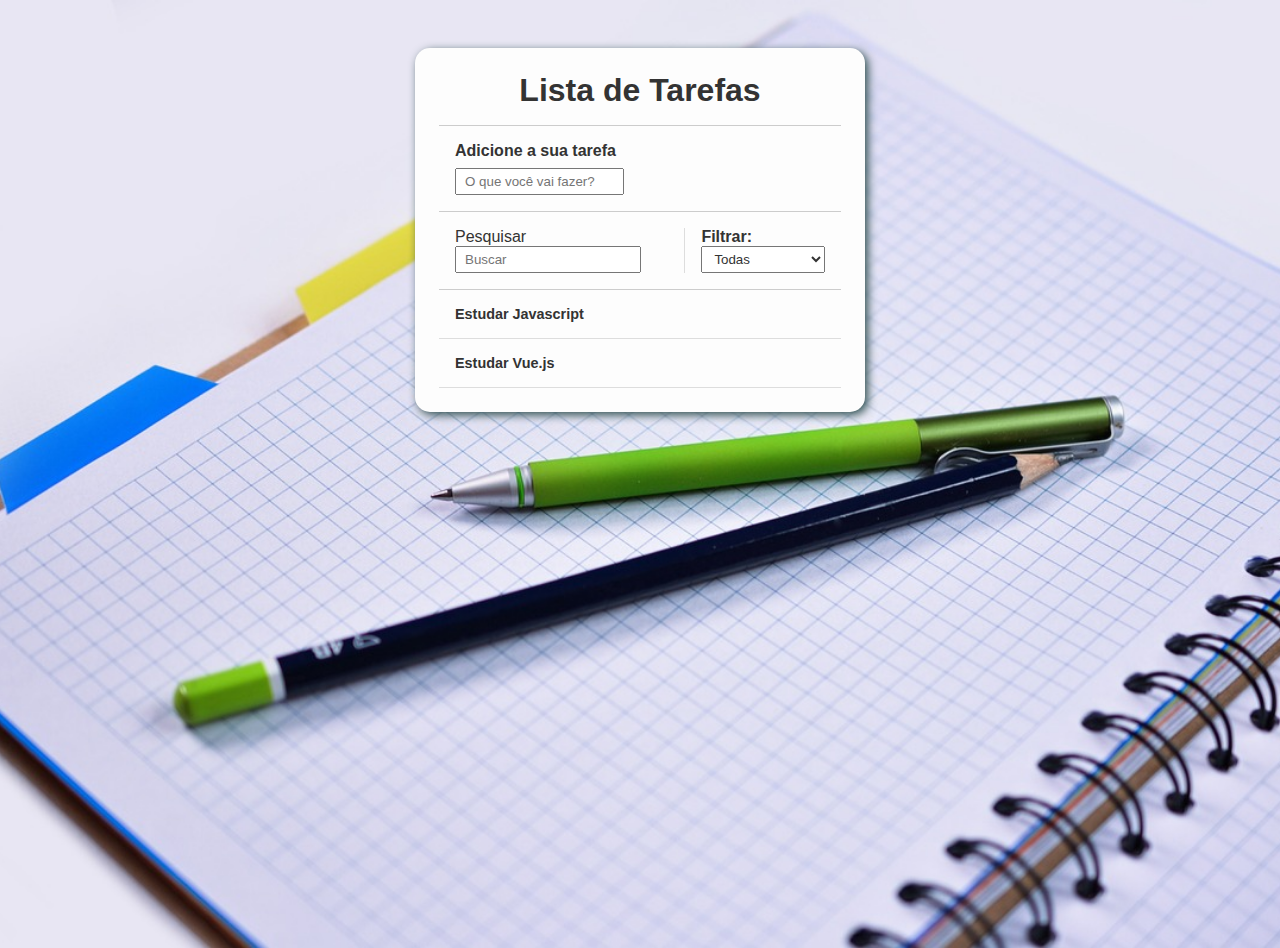
==== index.html @ a28a9c78 "feat: renaming index.html file" ====
<!DOCTYPE html>
<html lang="en">
<head>
    <meta charset="UTF-8">
    <meta name="viewport" content="width=device-width, initial-scale=1.0">
    <!--PROJECT'S CSS-->
    <link rel="stylesheet" href="./css/styles.css">
    <!--PROJECT'S JS-->
    <script src="./js/scripts.js" defer></script>
    <!--FONT AWESOME-->
    <link rel="stylesheet" 
          href="https://cdnjs.cloudflare.com/ajax/libs/font-awesome/6.5.1/css/all.min.css"
          integrity="sha512-DTOQO9RWCH3ppGqcWaEA1BIZOC6xxalwEsw9c2QQeAIftl+Vegovlnee1c9QX4TctnWMn13TZye+giMm8e2LwA=="
          crossorigin="anonymous" 
          referrerpolicy="no-referrer" />
    <title>To-Do List</title>
</head>
<body>
    <div class="todo-container">
        <header>
            <h1>Lista de Tarefas</h1>
        </header>
        <form id="todo-form">
            <p>Adicione a sua tarefa</p>
            <div class="form-control">
                <input type="text" id="todo-input" placeholder="O que você vai fazer?"/>
                <button type="submit">
                    <i class="fa-thin fa-plus"></i>
                </button>
            </div>
        </form>
        <form id="edit-form" class="hide">
            <p>Edite a sua Tarefa</p>
            <div class="form-control">
                <input type="text" id="edit-input" />
                <button type="submit">
                    <i class="fa-solid fa-check-double"></i>
                </button>
            </div>
            <button id="cancel-edit-btn"><span>Cancelar</span></button>
        </form>
        <!--DIV TOOLBAR (PORQUE VAI CONTER A PESQUISA E O FILTRO)-->
        <div id="toolbar">
            <div id="search">
                <p>Pesquisar</p>
                <div class="form-control">
                    <input type="text" id="search-input" placeholder="Buscar"/>
                    <button id="erase-button">
                        <i class="fa-solid fa-delete-left"></i>
                    </button>
                </div>
            </div>
            <div id="filter">
                <h4>Filtrar:</h4>
                <select id="select-filter">
                    <option value="all">Todas</option>
                    <option value="done">Feitas</option>
                    <option value="todo">A Fazer</option>
                </select>
            </div>
        </div>
        <div id="todo-list">
            <div class="todo">
                <h3>Estudar Javascript</h3>
                <button class="finish-todo">
                    <i class="fa-solid fa-check"></i>
                </button>
                <button class="edit-todo">
                    <i class="fa-solid fa-pen"></i>
                </button>
                <button class="remove-todo">
                    <i class="fa-solid fa-xmark"></i>
                </button>
            </div>
            <div class="todo">
                <h3>Estudar Vue.js</h3>
                <button class="finish-todo">
                    <i class="fa-solid fa-check"></i>
                </button>
                <button class="edit-todo">
                    <i class="fa-solid fa-pen"></i>
                </button>
                <button class="remove-todo">
                    <i class="fa-solid fa-xmark"></i>
                </button>
            </div>
        </div>
    </div>
</body>
</html>
---- css/styles.css ----
/* PARTE GERAL */
* {
    margin: 0;
    padding: 0;
    font-family: Helvetica;
    color: #333;
    box-sizing: border-box;
}

body {
    position: relative;
    background-image: url("../img/background_image.jpg");
    background-position: center;
    background-size: cover;
    background-repeat: no-repeat;
    width: 100vw;
    height: 100vh;
}

button {
    background-color: #FDFDFD;
    color: #102F5E;
    border: #102F5E;
    padding: .3rem .6rem;
    font-size: 1rem;
    cursor: pointer;
    display: flex;
    justify-content: center;
    align-items: center;
    transition: .4s all;
}

button:hover {
    background-color: #102F5E;
}

button:hover > i {
    color: #FFF;
}

button i {
    color: #102F5E;
    font-weight: bold;
    pointer-events: none; // PARA O ÍCONE DO BOTÃO NÃO "FICAR NA FRENTE" EM CASO DE CLIQUE NO ELEMENTO BUTTON.
}

input, select {
    padding: .25rem .5rem;
}

.hide {
    display: none;
}

/****************************
*********TODO HEADER*********
****************************/

.todo-container {
    max-width: 450px;
    margin: 3rem auto;
    background-color: #FDFDFD;
    padding: 1.5rem;
    border-radius: 15px;
    box-shadow: 3px 3px 10px darkslategrey;
}

.todo-container header {
    text-align: center;
    padding: 0 1rem 1rem;
    border-bottom: 1px solid #ccc;
}


/****************************
**********TODO FORM**********
****************************/

#todo-form, #edit-form {
    padding: 1rem;
    border-bottom: 1px solid #CCC;
}

#todo-form p,
#edit-form p {
    margin-bottom: .5rem;
    font-weight: bold;
}

.form-control {
    display: flex;
}

.form-control input {
    margin-right: .3rem;
}

#cancel-edit-btn {
    margin-top: 1rem;
}

#cancel-edit-btn span{
    color: #102F5E;
    font-weight: bold;
}

#cancel-edit-btn:hover span {
    color: #FFF;
}


/*****************************
*********TO DO TOOLBAR********
*****************************/

#toolbar {
    padding: 1rem;
    border-bottom: 1px solid #CCC;
    display: flex;
    
}

#toobar h4 {
    margin-bottom: .5rem;
}

#search {
    border-right: 1px solid #DDD;
    padding-right: 1rem;
    margin-right: 1rem;
    width: 65%;
    display: flex;
    flex-direction: column;
}

#search form {
    display: flex;
}

#search input {
    width: 100%;
    margin-right: .5rem;
}

#filter {
    width: 35%;
    display: flex;
    flex-direction: column;
}

#select-filter {
    flex: 1;
}

/********************************
***********TODO LIST*************
********************************/

.todo-list {
    display: flex;
    flex-direction: column;
}

.todo {
    display: flex;
    justify-content: center;
    align-items: center;
    padding: 1rem;
    border-bottom: 1px solid #DDD;
    transition: .3s;
}

.todo h3 {
    flex: 1;
    font-size: .9rem;
}

.todo button {
    margin-left: .4rem;
}

.done {
    background-color: #395169;
    opacity: .4;
}

.done h3 {
    color: #FFF;
    text-decoration: line-through;
    font-style: italic;
}

.done-btn {
    display: none;
}
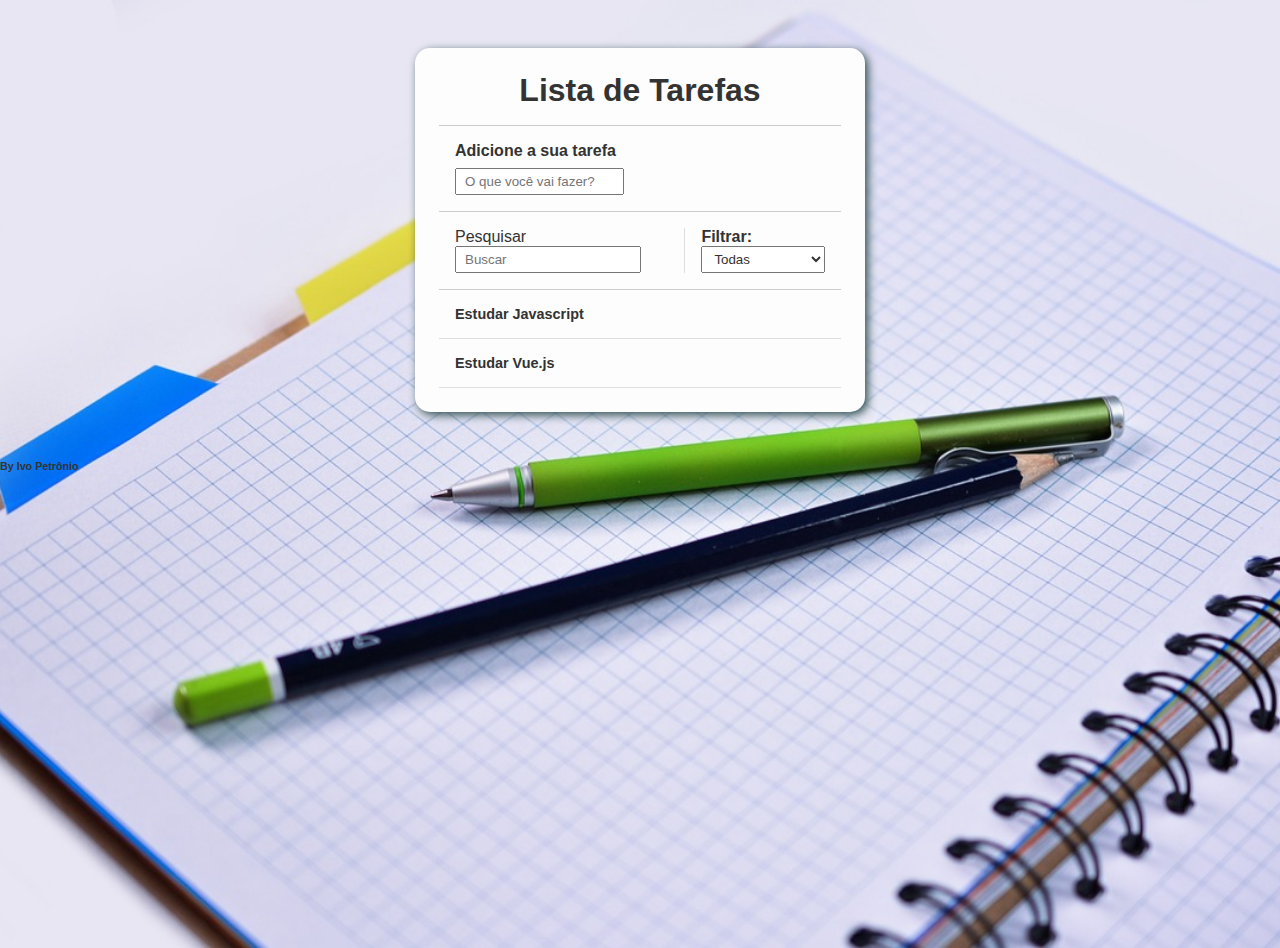
==== commit 4d50fe36: "feat: adding footer to index.html" ====
--- a/index.html
+++ b/index.html
@@ -13,7 +13,7 @@
           integrity="sha512-DTOQO9RWCH3ppGqcWaEA1BIZOC6xxalwEsw9c2QQeAIftl+Vegovlnee1c9QX4TctnWMn13TZye+giMm8e2LwA=="
           crossorigin="anonymous" 
           referrerpolicy="no-referrer" />
-    <title>To-Do List</title>
+    <title>Lista de Tarefas</title>
 </head>
 <body>
     <div class="todo-container">
@@ -87,4 +87,7 @@
         </div>
     </div>
 </body>
-</html>+<footer>
+    <h6>By Ivo Petrônio</h6>
+</footer>
+</html>
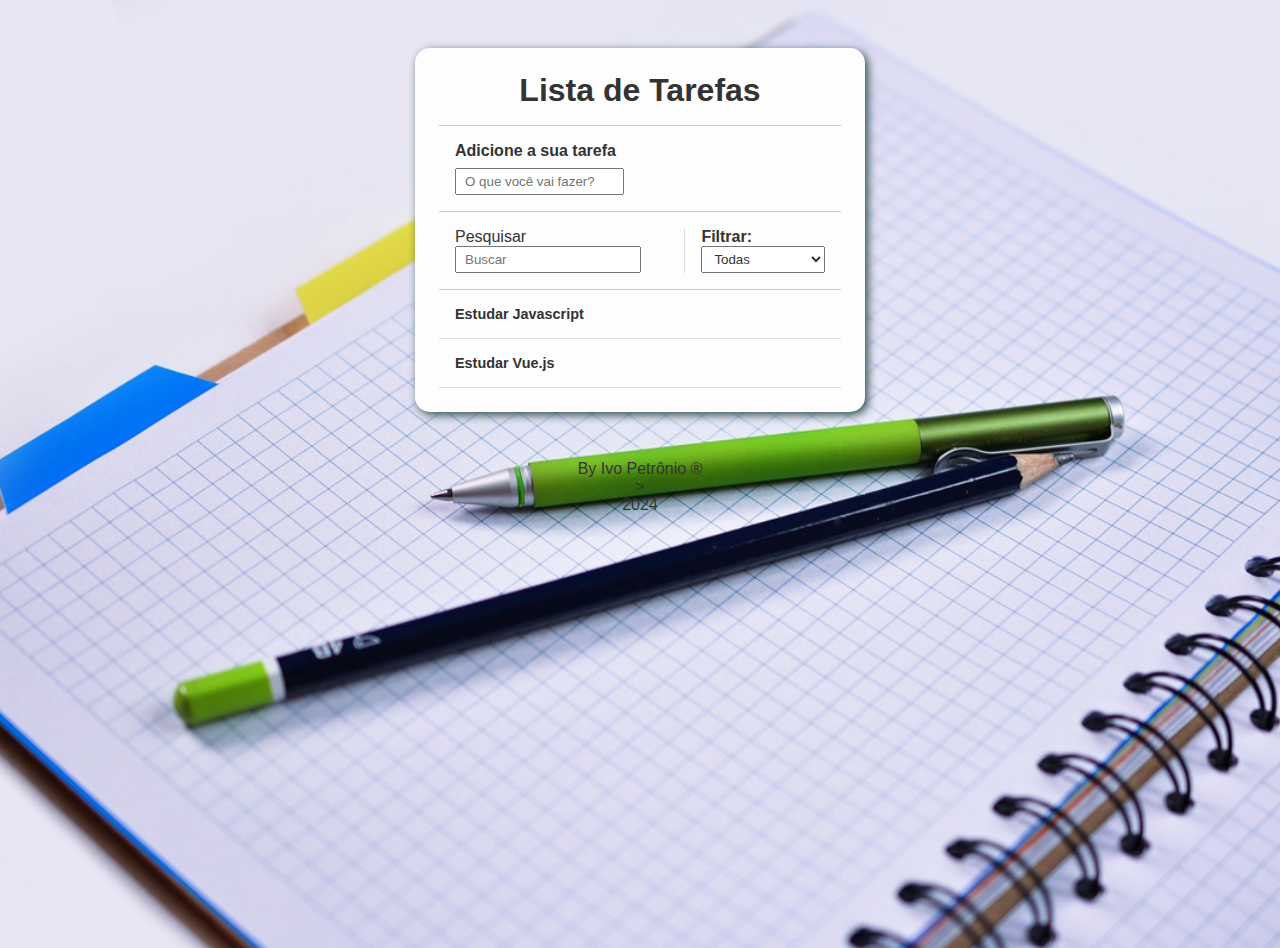
==== commit b351c593: "feat: update html footer" ====
--- a/index.html
+++ b/index.html
@@ -88,6 +88,7 @@
     </div>
 </body>
 <footer>
-    <h6>By Ivo Petrônio</h6>
+    <span>By Ivo Petrônio ®</span>>
+    <span>2024</span>
 </footer>
 </html>
--- a/css/styles.css
+++ b/css/styles.css
@@ -52,6 +52,13 @@
     display: none;
 }
 
+footer {
+    display: flex;
+    flex-direction: column;
+    align-items: center;
+    height: 15vh;
+}
+
 /****************************
 *********TODO HEADER*********
 ****************************/
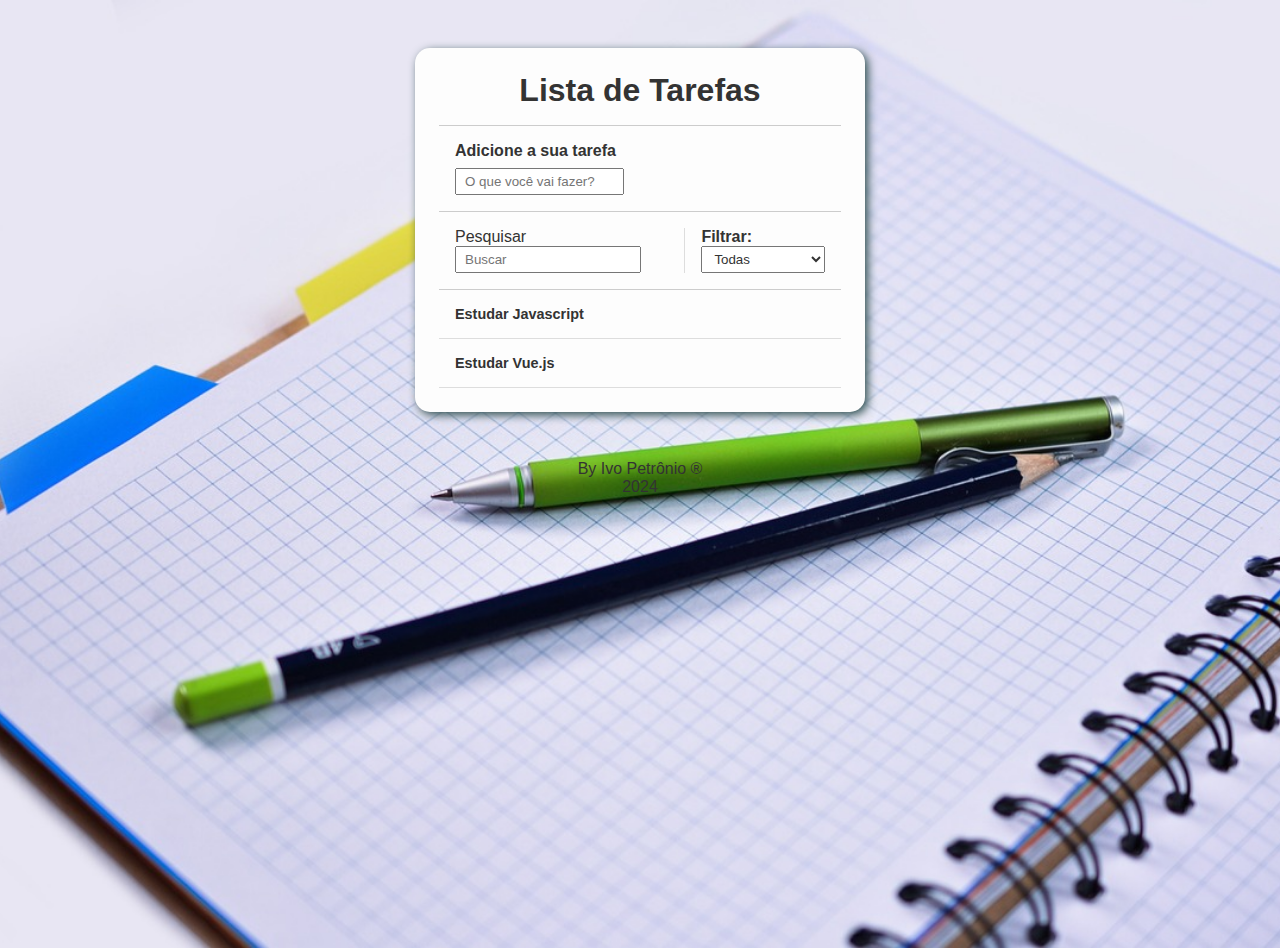
==== commit fcab9cbf: "feat: update footer" ====
--- a/index.html
+++ b/index.html
@@ -88,7 +88,7 @@
     </div>
 </body>
 <footer>
-    <span>By Ivo Petrônio ®</span>>
+    <span>By Ivo Petrônio ®</span>
     <span>2024</span>
 </footer>
 </html>
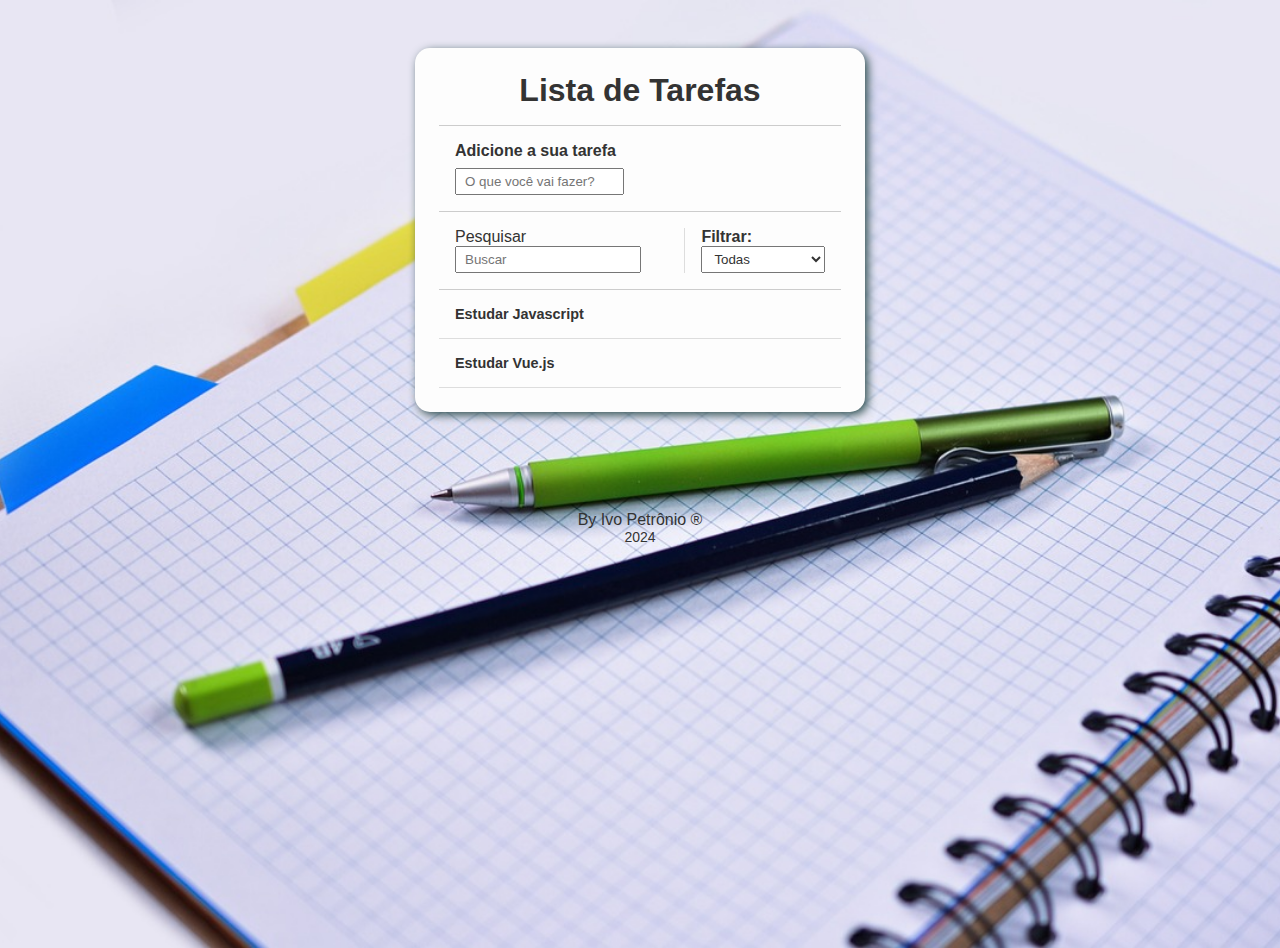
==== commit 26e01a68: "feat: update html footer" ====
--- a/index.html
+++ b/index.html
@@ -89,6 +89,6 @@
 </body>
 <footer>
     <span>By Ivo Petrônio ®</span>
-    <span>2024</span>
+    <span id="ano">2024</span>
 </footer>
 </html>
--- a/css/styles.css
+++ b/css/styles.css
@@ -55,8 +55,13 @@
 footer {
     display: flex;
     flex-direction: column;
+    justify-content: center;
     align-items: center;
     height: 15vh;
+}
+
+footer #ano {
+    font-size: 14px;
 }
 
 /****************************
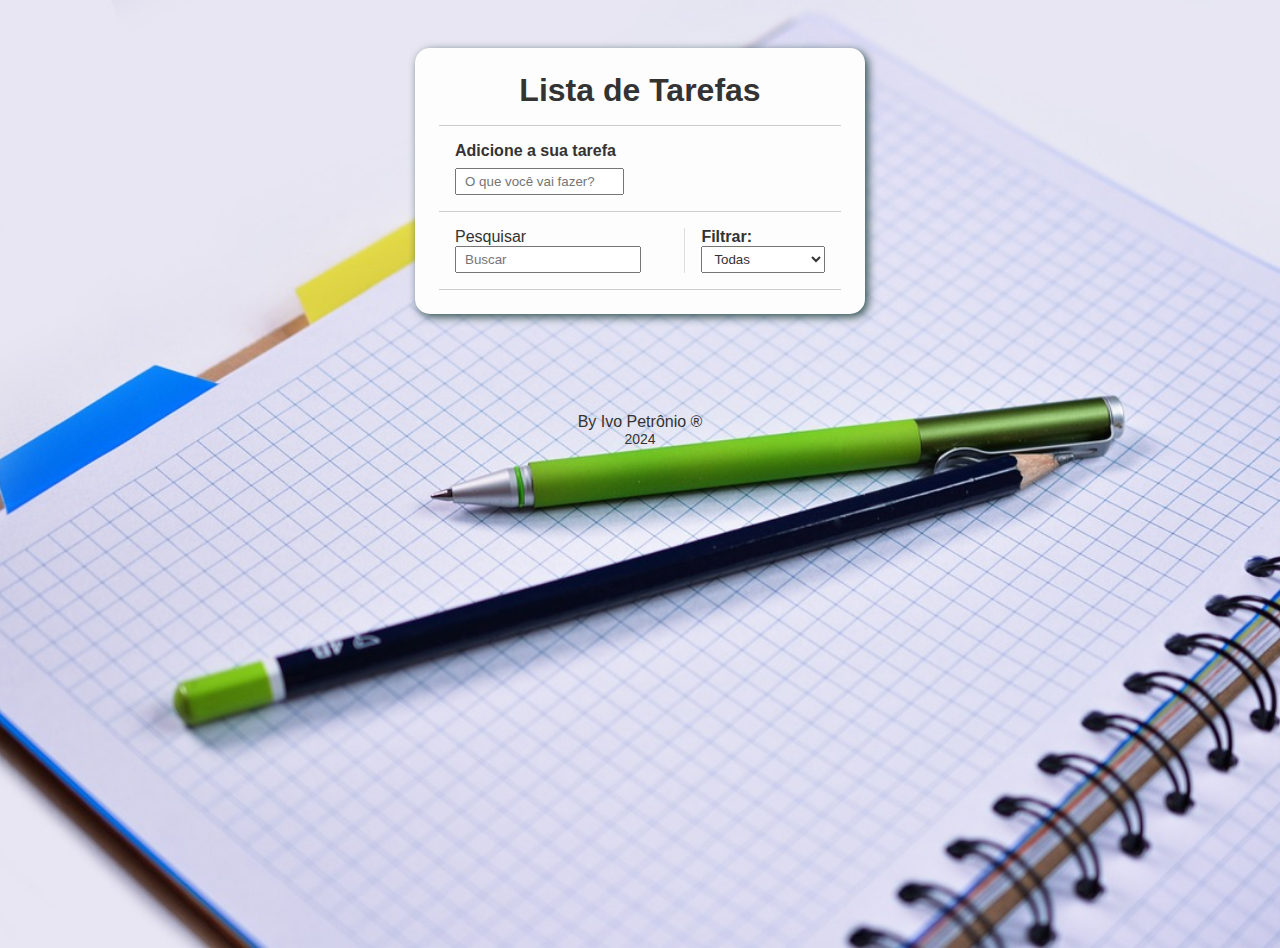
==== commit dc33a804: "feat: enable store data in localStorage" ====
--- a/index.html
+++ b/index.html
@@ -59,32 +59,9 @@
                 </select>
             </div>
         </div>
-        <div id="todo-list">
-            <div class="todo">
-                <h3>Estudar Javascript</h3>
-                <button class="finish-todo">
-                    <i class="fa-solid fa-check"></i>
-                </button>
-                <button class="edit-todo">
-                    <i class="fa-solid fa-pen"></i>
-                </button>
-                <button class="remove-todo">
-                    <i class="fa-solid fa-xmark"></i>
-                </button>
-            </div>
-            <div class="todo">
-                <h3>Estudar Vue.js</h3>
-                <button class="finish-todo">
-                    <i class="fa-solid fa-check"></i>
-                </button>
-                <button class="edit-todo">
-                    <i class="fa-solid fa-pen"></i>
-                </button>
-                <button class="remove-todo">
-                    <i class="fa-solid fa-xmark"></i>
-                </button>
-            </div>
-        </div>
+        <ul class="todo-list">
+            
+        </ul>
     </div>
 </body>
 <footer>
